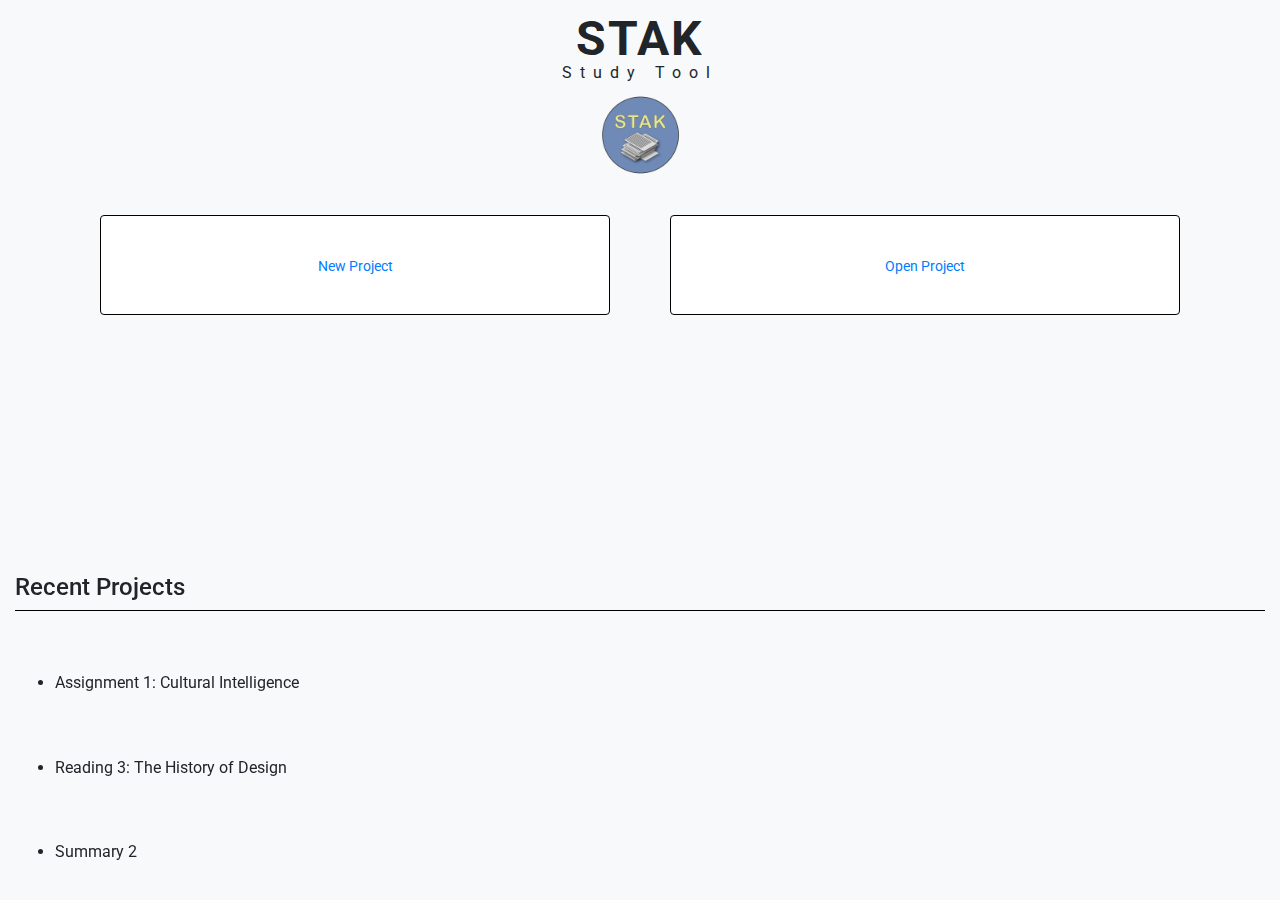
==== index.html @ 2fa88ea3 "init" ====
<!doctype html>
<html lang="en">

<head>
    <meta charset="utf-8">
    <meta name="viewport" content="width=device-width, initial-scale=1, shrink-to-fit=no">
    <meta name="description" content="">
    <meta name="author" content="">
    <link rel="icon" href="../../../../favicon.ico">

    <title>STAK | Study Tool</title>

    <!-- Bootstrap core CSS -->
    <link href="venders/css/bootstrap/bootstrap.min.css" rel="stylesheet">

    <!-- Custom Style -->
    <link href='resources/css/main.css' rel="stylesheet">

    <link href="https://fonts.googleapis.com/css?family=Roboto:100,300,400,700,900" rel="stylesheet">
</head>



<body class="bg-light">

    <div class="container">
        <div class="row">
            <div class="main_title col-xs-12 ">
                <h1>Stak</h1>
                <p>Study Tool</p>
                <img src="resources/img/logo.png" alt="logos" height="100" width="100">
            </div>
        </div>
    </div>
    
    <div class="container">
        <div class="row">
            <div class="new_project col-sm-6">
                <div class="card">
                    <a href="new_project.html">
                    <p class="align-middle">New Project</p>
                    </a>
                </div>
            </div>
            <div class="open_project col-sm-6">
                <a href="open_project.html">
                <div class="card">
                      <p>Open Project</p>
                </div>
                    </a>
            </div>
        </div>
        <div class="row">
            <div class="recent_projects col-sm-12 fixed-bottom">
                <h2>Recent Projects</h2>
                <div class="line-break"></div>
                <ul>
                    <li>Assignment 1: Cultural Intelligence</li>
                    <li>Reading 3: The History of Design</li>
                    <li>Summary 2</li>
                </ul>
            </div>
        </div>
    </div>



    <!-- Bootstrap core JavaScript
    ================================================== -->
    <!-- Placed at the end of the document so the pages load faster -->
    <script src="venders/js/bootstrap.min.js"></script>
    <script src="venders/js/jquery-3.3.1.min.js"></script>
    <script src="https://code.jquery.com/jquery-3.3.1.slim.min.js" integrity="sha384-q8i/X+965DzO0rT7abK41JStQIAqVgRVzpbzo5smXKp4YfRvH+8abtTE1Pi6jizo" crossorigin="anonymous"></script>
</body>

</html>
---- resources/css/main.css ----
/* main page */

.main_title {
    padding-top: 10px;
    margin: 0 auto;
    text-align: center;
    font-family: 'Roboto', sans-serif;
}

.main_title h1 {
    font-size: 48px;
    text-transform: uppercase;
    font-weight: 700;
    letter-spacing: 2px;
}

.main_title p {
    margin-top: -15px;
    letter-spacing: 8px;
    font-size: 16px;
    margin-bottom: 0px;
}

.new_project,
.open_project {
    width: 50%;
    margin: 0 auto;
    padding: 30px;

}

h3 {
    font-size: 14px;
    letter-spacing: 1px;
    font-weight: 700;
}

p {
    font-family: 'Roboto', sans-serif;
    font-size: 14px;
}

.bold {
    font-weight: 600;
}

.thin_text {
    font-weight: 100;
}

.new_project .card,
.open_project .card {
    height: 100px;
    border-style: solid;
    border-width: 1px;
    border-color: black;
    line-height: 100px;
}

.new_project p,
.open_project p {
    text-align: center;
    vertical-align: middle;

}

.line-break {
    height: 1px;
    width: 100%;
    background-color: black;
}

.recent_projects {
    margin-bottom: 20px;
}

h2 {
    font-size: 1.5em;
}

li {
    margin-top: 5%;
}

nav-bar li {
    display: inline-block;
}

.vertical_line {
    padding-right: 5px;
}

.small_title img {
    margin: 0 auto;
    padding: 10px;
    font-family: 'Roboto', sans-serif;
}

.small_title h1 {
    padding-top: 12px;
    padding-left: 15px;
    font-size: 22px;
    text-transform: uppercase;
    font-family: 'Roboto', sans-serif;
}

.thin_title {
    font-family: 'Roboto', sans-serif;
    font-weight: 100;
}

.navbar-nav {
    float: none;
    margin: 0 auto;
    display: block;
    text-align: center;
}

.navbar-nav > li {
    font-size: 11px;
    display: inline-block;
    float: none;
    padding: 0px 5px 0px 5px;
}

.btn-light {
    width: 100%;
    display:
}

.btn-layout {
    width: 70%;
    margin: 0 auto;
    margin-top: 170px;
    margin-bottom: 20px;
}

.navbar-collapse {
    margin-top: -15px;
}

.btn-outline-dark {}

.title {
    margin-top: 50px;
}

.custom-select {
    width: 200px;
}

.savebtn {
    margin-top: 40px;
}

.drop-down-card {
    margin: 0 auto;
    width: 90%;
    margin-top: 10px;
}
select,
.form-control {
    width: 200px;
    display: inline;
}

#req_list{
    display: none;
}

label {
    padding-right: 20px;
}

input[type=date] {
    width: 200px;
    text-align:
}

select {
    float: right;
}

.nav-btn {
    margin-top: 20px;
font-size: 12px;
    margin: 10px;
    margin-bottom: 0px;
}

#title {
    margin-left: 29px;
}

.tool_card h2 {
    min-height: 90px;
    padding: 25px 5px 25px 5px;
    font-size: 13px;
    font-weight: 100;
    text-align: center;
    border: 1px solid;
}
.tool_card {
    height: 100px;
    padding: 10px;
    margin-bottom:50px;
}
#due_date,
#type {
    margin-left: 30px;
}
textarea
{
<<<<<<< HEAD
  line-height: 5px;
  background-image: linear-gradient(transparent, transparent 14px, #E7EFF8 0px);
  background-size: 100% 15px;
=======
  line-height: 25px;
  background-image: linear-gradient(transparent, transparent 24px, #E7EFF8 0px);
  background-size: 100% 25px;
>>>>>>> parent of ddb30be... Revert "added js functionality + lines to document"
}

 #textbox {
    width: 100%;
    height: 400px;
}

.main-bar {
    height: 20px;
    border-color: black;
    border-top: solid 1px;
    text-align: center;
    margin: 0 auto;
    width: 90%;
}

.top {
width: 100%;
}
.word_tools {
    margin: 0px;
}

.word_tools {
    padding-left: 15px;
}

.drop-down-card {
    display: none;
}
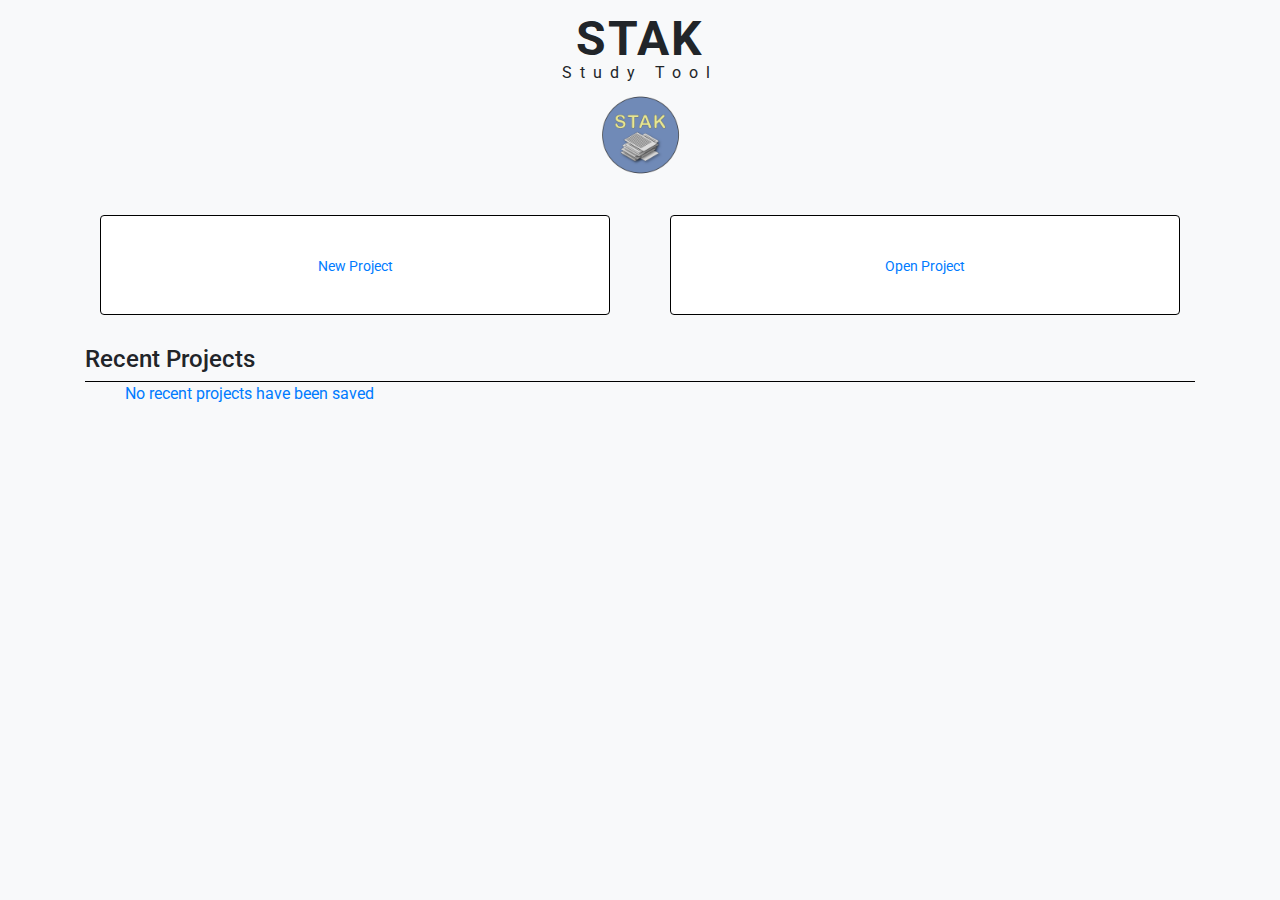
==== commit 8c8b3a49: "Revert "started working on reference tool"" ====
--- a/index.html
+++ b/index.html
@@ -1,4 +1,4 @@
-<!doctype html>
+<!DOCTYPE html>
 <html lang="en">
 
 <head>
@@ -12,7 +12,7 @@
 
     <!-- Bootstrap core CSS -->
     <link href="venders/css/bootstrap/bootstrap.min.css" rel="stylesheet">
-
+    <script src="resources/js/localStorage.js"></script>
     <!-- Custom Style -->
     <link href='resources/css/main.css' rel="stylesheet">
 
@@ -21,24 +21,24 @@
 
 
 
-<body class="bg-light">
+<body onload="recentProjects()" class="bg-light">
 
     <div class="container">
         <div class="row">
-            <div class="main_title col-xs-12 ">
+            <div class="main_title col-xs-12">
                 <h1>Stak</h1>
                 <p>Study Tool</p>
                 <img src="resources/img/logo.png" alt="logos" height="100" width="100">
             </div>
         </div>
     </div>
-    
+
     <div class="container">
         <div class="row">
-            <div class="new_project col-sm-6">
+            <div class= "new_project col-sm-6">
                 <div class="card">
                     <a href="new_project.html">
-                    <p class="align-middle">New Project</p>
+                    <p>New Project</p>
                     </a>
                 </div>
             </div>
@@ -50,14 +50,14 @@
                     </a>
             </div>
         </div>
+        </div>
+        <div class="container">
         <div class="row">
-            <div class="recent_projects col-sm-12 fixed-bottom">
+            <div class="col-sm-12">
                 <h2>Recent Projects</h2>
                 <div class="line-break"></div>
-                <ul>
-                    <li>Assignment 1: Cultural Intelligence</li>
-                    <li>Reading 3: The History of Design</li>
-                    <li>Summary 2</li>
+                <ul >
+                    <a href="project_main.html"<li id="recent-project" class="align-left"></li></a>
                 </ul>
             </div>
         </div>
--- a/resources/css/main.css
+++ b/resources/css/main.css
@@ -1,4 +1,10 @@
+
 /* main page */
+.save-margin{
+position: absolute;
+right: 10px;
+}
+
 
 .main_title {
     padding-top: 10px;
@@ -31,8 +37,8 @@
 
 h3 {
     font-size: 14px;
-    letter-spacing: 1px;
     font-weight: 700;
+    text-transform: uppercase;
 }
 
 p {
@@ -64,6 +70,9 @@
 
 }
 
+#insert_nav {
+    margin-top: 10px;
+}
 .line-break {
     height: 1px;
     width: 100%;
@@ -77,6 +86,15 @@
 h2 {
     font-size: 1.5em;
 }
+}
+.warning {
+    color: red;
+}
+iframe {
+    margin-top: 20px;
+        margin: 0 auto;
+}
+
 
 li {
     margin-top: 5%;
@@ -84,6 +102,7 @@
 
 nav-bar li {
     display: inline-block;
+    display: inline-block;
 }
 
 .vertical_line {
@@ -96,6 +115,22 @@
     font-family: 'Roboto', sans-serif;
 }
 
+#calendar_hide {
+    display: none;
+    margin: 0 auto;
+
+}
+
+#insert_nav {
+
+}
+
+.popup {
+    width: 200px;
+}
+#tool_popup {
+ display: none;
+}
 .small_title h1 {
     padding-top: 12px;
     padding-left: 15px;
@@ -123,6 +158,10 @@
     padding: 0px 5px 0px 5px;
 }
 
+.requirements {
+    display: block;
+}
+
 .btn-light {
     width: 100%;
     display:
@@ -146,11 +185,11 @@
 }
 
 .custom-select {
-    width: 200px;
+    width: 225px;
 }
 
 .savebtn {
-    margin-top: 40px;
+    text-align: right;
 }
 
 .drop-down-card {
@@ -160,7 +199,7 @@
 }
 select,
 .form-control {
-    width: 200px;
+    width: 225px;
     display: inline;
 }
 
@@ -168,12 +207,16 @@
     display: none;
 }
 
+.list-group-item {
+    margin-top: 5px;
+}
+
 label {
     padding-right: 20px;
 }
 
 input[type=date] {
-    width: 200px;
+    width: 225px;
     text-align:
 }
 
@@ -186,6 +229,10 @@
 font-size: 12px;
     margin: 10px;
     margin-bottom: 0px;
+}f
+
+.list-group {
+
 }
 
 #title {
@@ -193,8 +240,7 @@
 }
 
 .tool_card h2 {
-    min-height: 90px;
-    padding: 25px 5px 25px 5px;
+    padding: 5px 0px 5px 0px;
     font-size: 13px;
     font-weight: 100;
     text-align: center;
@@ -209,22 +255,38 @@
 #type {
     margin-left: 30px;
 }
-textarea
-{
-<<<<<<< HEAD
-  line-height: 5px;
-  background-image: linear-gradient(transparent, transparent 14px, #E7EFF8 0px);
-  background-size: 100% 15px;
-=======
-  line-height: 25px;
-  background-image: linear-gradient(transparent, transparent 24px, #E7EFF8 0px);
-  background-size: 100% 25px;
->>>>>>> parent of ddb30be... Revert "added js functionality + lines to document"
-}
+
+.popup {
+    text-align: center;
+    text-align: center;
+}
+
+#reference-hide {
+    display: none;
+}
+textarea{
+        width: 100%;
+  font-size: 12px;
+  background-image: linear-gradient(transparent, transparent 17px, #E7EFF8 0px);
+  background-size: 100% 18px;
+       padding: 17px 10px 5px 10px;
+background-attachment: local;
+    resize: none;
+}
+
+ul {
+  list-style-type: none;
+}
+
+.list-group {
+    width: 100%;
+}
+
 
  #textbox {
     width: 100%;
-    height: 400px;
+    height: 500px;
+       overflow-y: scroll;
 }
 
 .main-bar {
@@ -236,6 +298,12 @@
     width: 90%;
 }
 
+.top-btn {
+    min-width: 100%;
+    margin: 10px 0px 10px 0px;
+    font-size: 12px;
+    padding: 5px;
+}
 .top {
 width: 100%;
 }
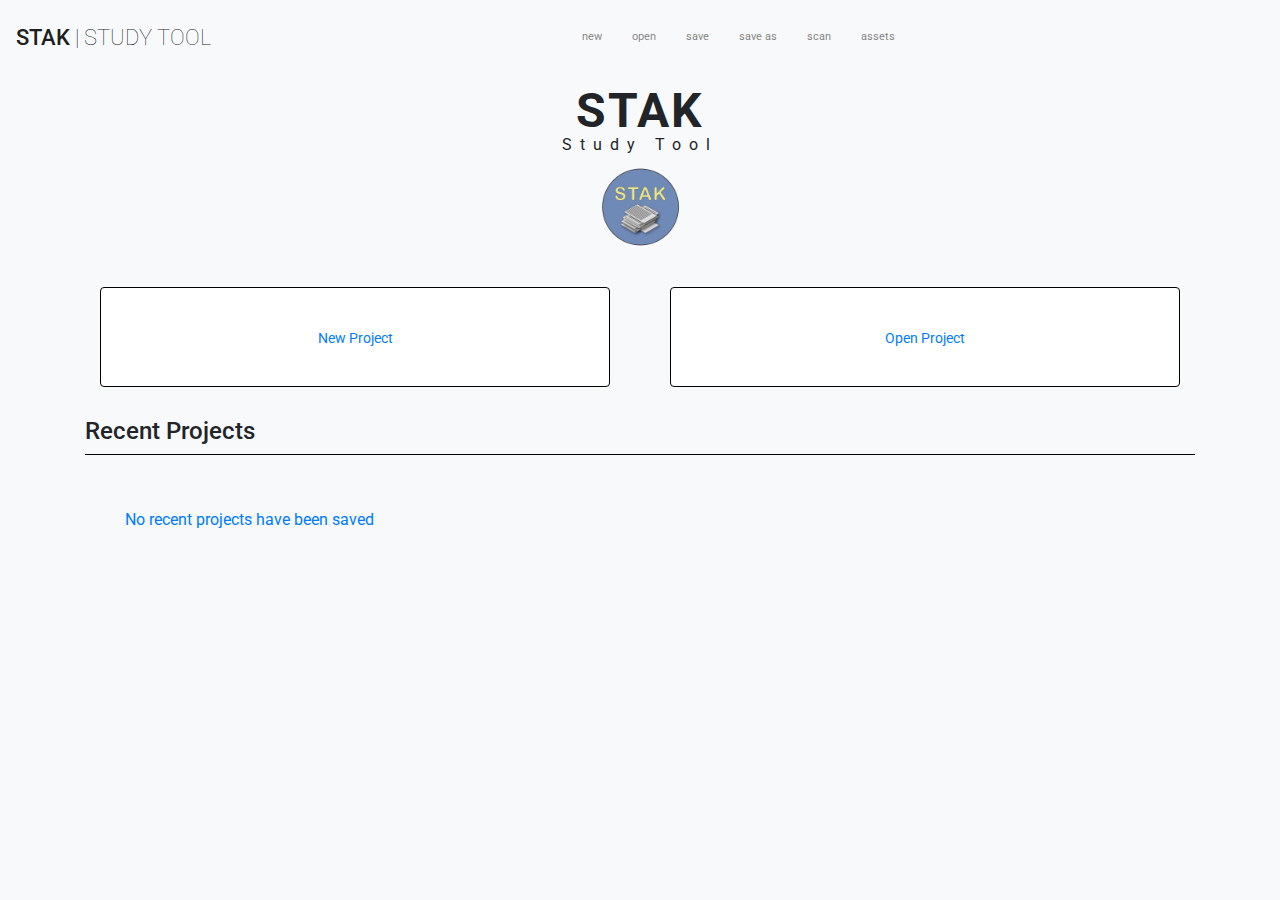
==== commit 467d230c: "done for prac3" ====
--- a/index.html
+++ b/index.html
@@ -22,7 +22,45 @@
 
 
 <body onload="recentProjects()" class="bg-light">
+     <nav class="navbar navbar-expand-lg navbar-light bg-light">
+        <a class="navbar-brand" href="index.html">
+            <div class="row">
+                <div class="small_title col-xs-12">
+                    <h1>Stak <span class="thin_title"><span class="vertical_line">|</span>Study Tool</span>
+                    </h1>
+                </div>
 
+            </div>
+        </a>
+        <button class="navbar-toggler" type="button" data-toggle="collapse" data-target="#navbarSupportedContent" aria-controls="navbarSupportedContent" aria-expanded="false" aria-label="Toggle navigation">
+    <span class="navbar-toggler-icon"></span>
+  </button>
+
+        <div class="collapse navbar-collapse" id="navbarSupportedContent">
+          <ul class="navbar-nav">
+                <li class="nav-item">
+                    <a class="nav-link" href="new_project.html">new<span class="sr-only"></span></a>
+                </li>
+                <li class="nav-item">
+                    <a class="nav-link" href="open_project.html">open <span class="sr-only"></span></a>
+                </li>
+                <li class="nav-item">
+                    <a class="nav-link" href="#" onclick="save()">save <span class="sr-only"></span></a>
+                </li>
+                <li class="nav-item">
+                    <a class="nav-link" href="file:///">save as <span class="sr-only"></span></a>
+                </li>
+                <li class="nav-item">
+                    <a class="nav-link" href="scanner_tool.html">scan<span class="sr-only"></span></a>
+                </li>
+                <li class="nav-item">
+                    <a class="nav-link" href="assets.html">assets<span class="sr-only"></span></a>
+                </li>
+                
+            </ul>
+        </div>
+    </nav>
+    
     <div class="container">
         <div class="row">
             <div class="main_title col-xs-12">
@@ -35,29 +73,31 @@
 
     <div class="container">
         <div class="row">
-            <div class= "new_project col-sm-6">
+            <div class="new_project col-sm-6">
                 <div class="card">
                     <a href="new_project.html">
-                    <p>New Project</p>
+                        <p>New Project</p>
                     </a>
                 </div>
             </div>
             <div class="open_project col-sm-6">
                 <a href="open_project.html">
-                <div class="card">
-                      <p>Open Project</p>
-                </div>
-                    </a>
+                    <div class="card">
+                        <p>Open Project</p>
+                    </div>
+                </a>
             </div>
         </div>
-        </div>
-        <div class="container">
+    </div>
+    <div class="container">
         <div class="row">
             <div class="col-sm-12">
                 <h2>Recent Projects</h2>
                 <div class="line-break"></div>
-                <ul >
-                    <a href="project_main.html"<li id="recent-project" class="align-left"></li></a>
+                <ul>
+                    <a href="project_main.html">
+                        <li id="recent-project" class="align-left"></li>
+                    </a>
                 </ul>
             </div>
         </div>
@@ -65,12 +105,12 @@
 
 
 
-    <!-- Bootstrap core JavaScript
+  <!-- Bootstrap core JavaScript
     ================================================== -->
     <!-- Placed at the end of the document so the pages load faster -->
-    <script src="venders/js/bootstrap.min.js"></script>
-    <script src="venders/js/jquery-3.3.1.min.js"></script>
     <script src="https://code.jquery.com/jquery-3.3.1.slim.min.js" integrity="sha384-q8i/X+965DzO0rT7abK41JStQIAqVgRVzpbzo5smXKp4YfRvH+8abtTE1Pi6jizo" crossorigin="anonymous"></script>
-</body>
+    <script src="https://cdnjs.cloudflare.com/ajax/libs/popper.js/1.14.0/umd/popper.min.js" integrity="sha384-cs/chFZiN24E4KMATLdqdvsezGxaGsi4hLGOzlXwp5UZB1LY//20VyM2taTB4QvJ" crossorigin="anonymous"></script>
+    <script src="https://stackpath.bootstrapcdn.com/bootstrap/4.1.0/js/bootstrap.min.js" integrity="sha384-uefMccjFJAIv6A+rW+L4AHf99KvxDjWSu1z9VI8SKNVmz4sk7buKt/6v9KI65qnm" crossorigin="anonymous"></script>
+    <script type="text/javascript" src="resources/js/top_nav.js"></script>
 
 </html>
--- a/resources/css/main.css
+++ b/resources/css/main.css
@@ -1,4 +1,8 @@
-
+bdy {
+    width: 360px;
+    margin: 0 auto;
+    margin-top: 200px
+}
 /* main page */
 .save-margin{
 position: absolute;
@@ -282,7 +286,11 @@
     width: 100%;
 }
 
-
+#imageholder{
+    min-height: 400px;
+    border: 1px solid black;
+    margin: 20px;
+}
  #textbox {
     width: 100%;
     height: 500px;
@@ -318,3 +326,27 @@
 .drop-down-card {
     display: none;
 }
+
+.camera {
+    height: 400px;
+
+    
+
+text-align: center;
+}
+
+.camera img {
+        margin-top: 20px;
+    height: 350px;
+
+}
+
+#thumb {
+    height: 50px;
+    padding: 5px;
+    border: 1px solid black;
+}
+
+#scan_thumb {
+    padding: 15px;
+}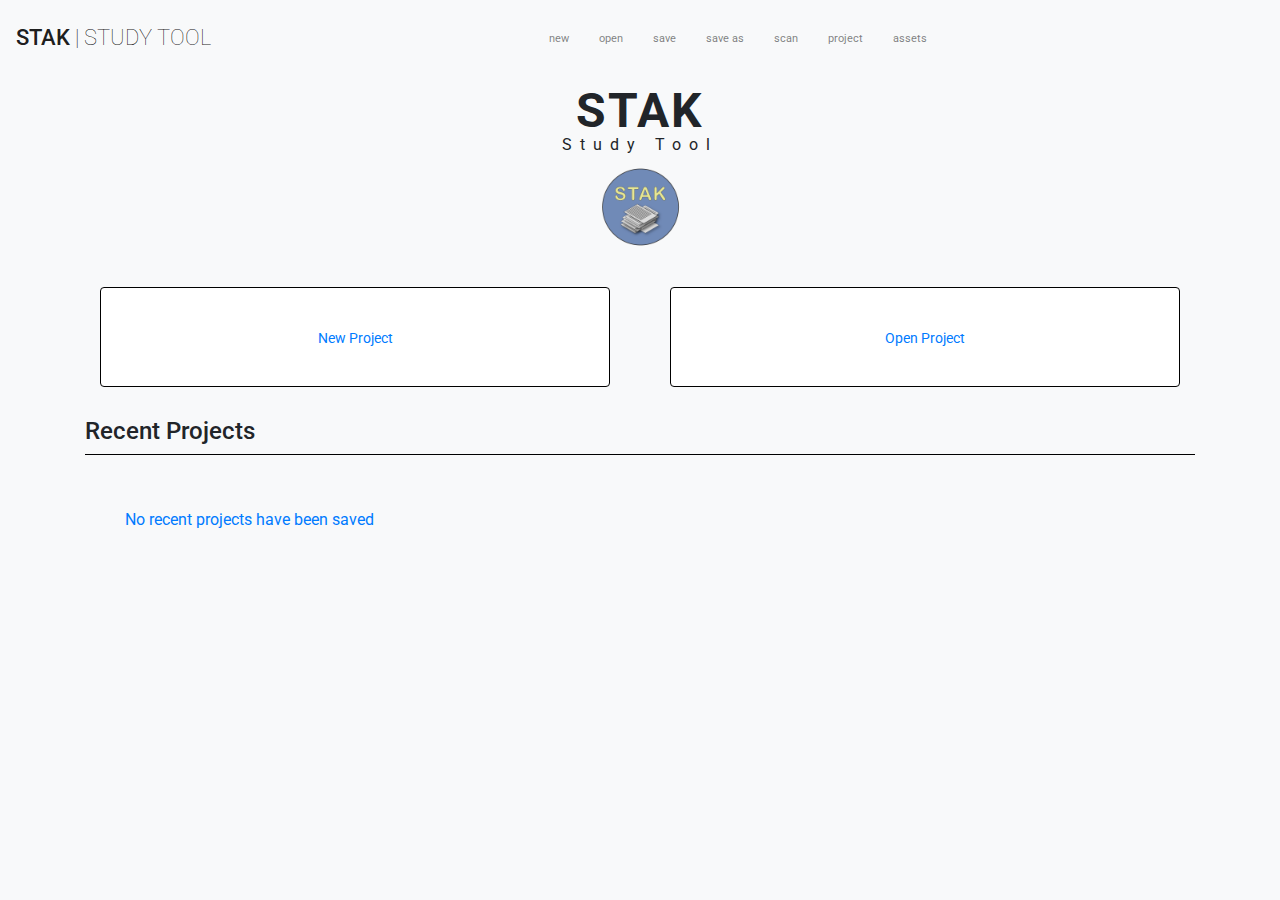
==== commit cb2c32ab: "fixed nav" ====
--- a/index.html
+++ b/index.html
@@ -37,7 +37,7 @@
   </button>
 
         <div class="collapse navbar-collapse" id="navbarSupportedContent">
-          <ul class="navbar-nav">
+        <ul class="navbar-nav">
                 <li class="nav-item">
                     <a class="nav-link" href="new_project.html">new<span class="sr-only"></span></a>
                 </li>
@@ -51,10 +51,13 @@
                     <a class="nav-link" href="file:///">save as <span class="sr-only"></span></a>
                 </li>
                 <li class="nav-item">
-                    <a class="nav-link" href="scanner_tool.html">scan<span class="sr-only"></span></a>
+                    <a class="nav-link" href="scanner_tool.html">scan <span class="sr-only"></span></a>
+                </li>
+              <li class="nav-item">
+                    <a class="nav-link" href="project_main.html">project <span class="sr-only"></span></a>
                 </li>
                 <li class="nav-item">
-                    <a class="nav-link" href="assets.html">assets<span class="sr-only"></span></a>
+                    <a class="nav-link" href="assets.html">assets <span class="sr-only"></span></a>
                 </li>
                 
             </ul>
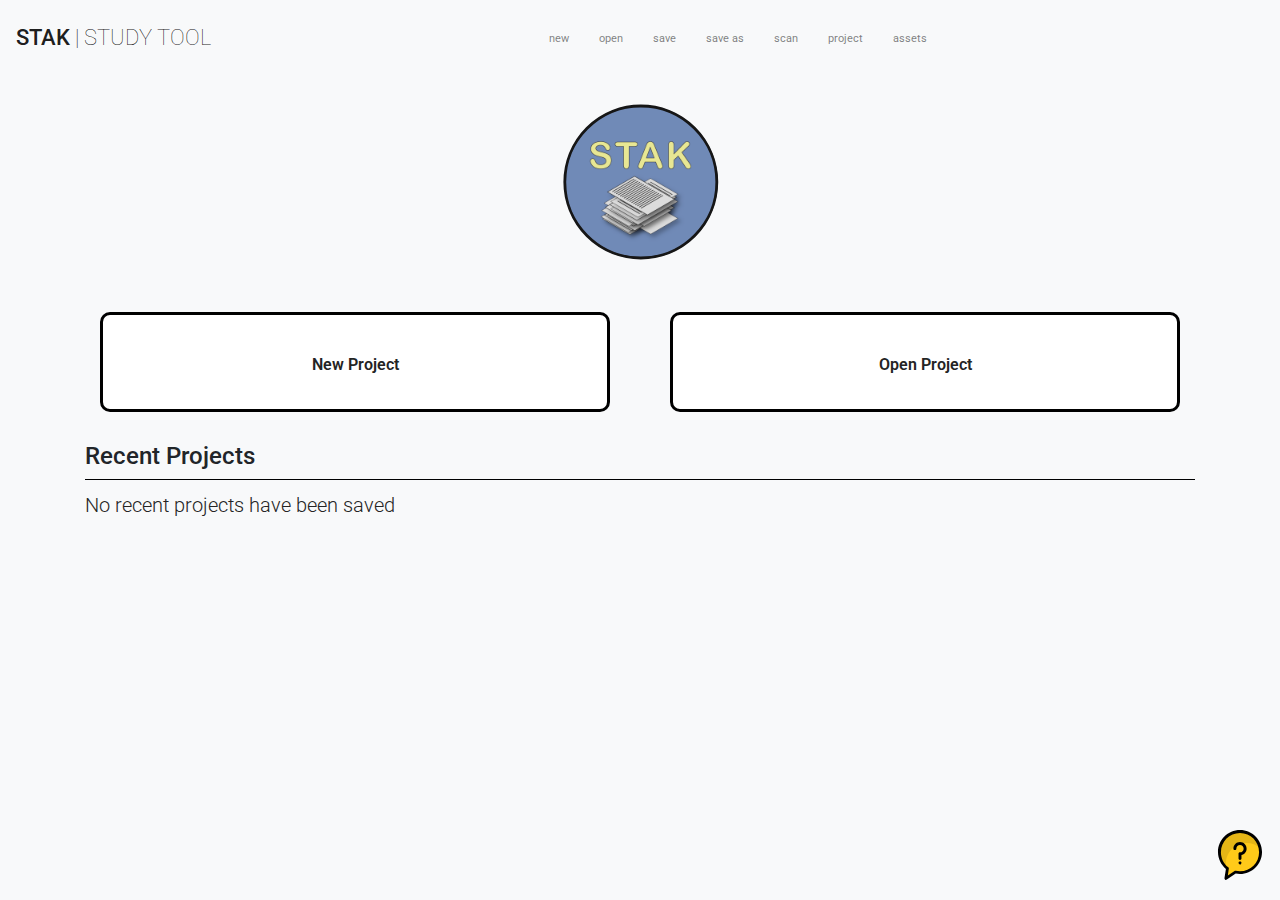
==== commit e6130d66: "added logos/fixed responsiveness/tested js" ====
--- a/index.html
+++ b/index.html
@@ -22,7 +22,7 @@
 
 
 <body onload="recentProjects()" class="bg-light">
-     <nav class="navbar navbar-expand-lg navbar-light bg-light">
+    <nav class="navbar navbar-expand-lg navbar-light bg-light">
         <a class="navbar-brand" href="index.html">
             <div class="row">
                 <div class="small_title col-xs-12">
@@ -37,7 +37,7 @@
   </button>
 
         <div class="collapse navbar-collapse" id="navbarSupportedContent">
-        <ul class="navbar-nav">
+            <ul class="navbar-nav">
                 <li class="nav-item">
                     <a class="nav-link" href="new_project.html">new<span class="sr-only"></span></a>
                 </li>
@@ -53,23 +53,22 @@
                 <li class="nav-item">
                     <a class="nav-link" href="scanner_tool.html">scan <span class="sr-only"></span></a>
                 </li>
-              <li class="nav-item">
+                <li class="nav-item">
                     <a class="nav-link" href="project_main.html">project <span class="sr-only"></span></a>
                 </li>
                 <li class="nav-item">
                     <a class="nav-link" href="assets.html">assets <span class="sr-only"></span></a>
                 </li>
-                
+
             </ul>
         </div>
     </nav>
-    
+
     <div class="container">
         <div class="row">
             <div class="main_title col-xs-12">
-                <h1>Stak</h1>
-                <p>Study Tool</p>
-                <img src="resources/img/logo.png" alt="logos" height="100" width="100">
+
+                <img src="resources/img/logo.svg" alt="logos" height="200" width="200">
             </div>
         </div>
     </div>
@@ -79,14 +78,14 @@
             <div class="new_project col-sm-6">
                 <div class="card">
                     <a href="new_project.html">
-                        <p>New Project</p>
+                        <p class="lead">New Project</p>
                     </a>
                 </div>
             </div>
             <div class="open_project col-sm-6">
                 <a href="open_project.html">
                     <div class="card">
-                        <p>Open Project</p>
+                        <p class="lead">Open Project</p>
                     </div>
                 </a>
             </div>
@@ -97,23 +96,53 @@
             <div class="col-sm-12">
                 <h2>Recent Projects</h2>
                 <div class="line-break"></div>
-                <ul>
-                    <a href="project_main.html">
-                        <li id="recent-project" class="align-left"></li>
-                    </a>
-                </ul>
+
+                <a href="project_main.html">
+                    <p class="lead" id="recent-project" class="float-left">
+                        </li>
+                </a>
+
             </div>
         </div>
-    </div>
+    
+        <div class="row">
+            <div class="col-sm-12 fixed-bottom">
+                <img class="float-right" src="resources/img/faq.svg" data-toggle="modal" data-target="#index-help">
+            </div>
+        </div>
+
+        <div class="modal fade" id="index-help" tabindex="-1" role="dialog" aria-labelledby="exampleModalLabel" aria-hidden="true">
+            <div class="modal-dialog" role="document">
+                <div class="modal-content mt-3">
+                    <div class="modal-header">
+                        <h4 class="modal-title">Welcome to Stak!</h4>
+                        <button type="button" class="close" data-dismiss="modal" aria-label="Close">
+          <span aria-hidden="true">&times;</span>
+        </button>
+                    </div>
+                    <div class="modal-body">
+                        <p class="lead">I'm the little helper which can guide you through Stak! <br><br>Each page i'll be hanging out down here ready to guide you through the next step.<br><br> On this page create a new STAK project or open an existing one to continue</p>
+                    </div>
+                    <div class="modal-footer">
+                        <button type="button" class="btn btn-secondary" data-dismiss="modal">Close</button>
+                    </div>
+                </div>
+            </div>
+        </div>
 
 
 
-  <!-- Bootstrap core JavaScript
+
+
+</body>
+
+
+<!-- Bootstrap core JavaScript
     ================================================== -->
-    <!-- Placed at the end of the document so the pages load faster -->
-    <script src="https://code.jquery.com/jquery-3.3.1.slim.min.js" integrity="sha384-q8i/X+965DzO0rT7abK41JStQIAqVgRVzpbzo5smXKp4YfRvH+8abtTE1Pi6jizo" crossorigin="anonymous"></script>
-    <script src="https://cdnjs.cloudflare.com/ajax/libs/popper.js/1.14.0/umd/popper.min.js" integrity="sha384-cs/chFZiN24E4KMATLdqdvsezGxaGsi4hLGOzlXwp5UZB1LY//20VyM2taTB4QvJ" crossorigin="anonymous"></script>
-    <script src="https://stackpath.bootstrapcdn.com/bootstrap/4.1.0/js/bootstrap.min.js" integrity="sha384-uefMccjFJAIv6A+rW+L4AHf99KvxDjWSu1z9VI8SKNVmz4sk7buKt/6v9KI65qnm" crossorigin="anonymous"></script>
-    <script type="text/javascript" src="resources/js/top_nav.js"></script>
+<!-- Placed at the end of the document so the pages load faster -->
+<script src="https://code.jquery.com/jquery-3.3.1.slim.min.js" integrity="sha384-q8i/X+965DzO0rT7abK41JStQIAqVgRVzpbzo5smXKp4YfRvH+8abtTE1Pi6jizo" crossorigin="anonymous"></script>
+<script src="https://cdnjs.cloudflare.com/ajax/libs/popper.js/1.14.0/umd/popper.min.js" integrity="sha384-cs/chFZiN24E4KMATLdqdvsezGxaGsi4hLGOzlXwp5UZB1LY//20VyM2taTB4QvJ" crossorigin="anonymous"></script>
+<script src="https://stackpath.bootstrapcdn.com/bootstrap/4.1.0/js/bootstrap.min.js" integrity="sha384-uefMccjFJAIv6A+rW+L4AHf99KvxDjWSu1z9VI8SKNVmz4sk7buKt/6v9KI65qnm" crossorigin="anonymous"></script>
+<script type="text/javascript" src="resources/js/top_nav.js"></script>
 
 </html>
--- a/resources/css/main.css
+++ b/resources/css/main.css
@@ -2,6 +2,10 @@
     width: 360px;
     margin: 0 auto;
     margin-top: 200px
+}
+
+.lead {
+    color: #242424;
 }
 /* main page */
 .save-margin{
@@ -9,12 +13,19 @@
 right: 10px;
 }
 
+#recent-project {
+    padding-top: 10px;
+}
 
 .main_title {
     padding-top: 10px;
     margin: 0 auto;
     text-align: center;
     font-family: 'Roboto', sans-serif;
+}
+
+#submit-line-break{
+    margin-top: 20px;
 }
 
 .main_title h1 {
@@ -36,7 +47,11 @@
     width: 50%;
     margin: 0 auto;
     padding: 30px;
-
+}
+
+.help {
+    text-align: right;
+    width: 50px;
 }
 
 h3 {
@@ -61,9 +76,8 @@
 .new_project .card,
 .open_project .card {
     height: 100px;
-    border-style: solid;
-    border-width: 1px;
-    border-color: black;
+    border: 3px black solid;
+    border-radius: 10px;
     line-height: 100px;
 }
 
@@ -71,7 +85,8 @@
 .open_project p {
     text-align: center;
     vertical-align: middle;
-
+    font-size: 1em;
+    font-weight: 600
 }
 
 #insert_nav {
@@ -134,7 +149,15 @@
 }
 #tool_popup {
  display: none;
-}
+    width: 100px;
+
+}
+
+#snippets_popup {
+ display: none;
+    width: 100px;
+}
+
 .small_title h1 {
     padding-top: 12px;
     padding-left: 15px;
@@ -143,6 +166,12 @@
     font-family: 'Roboto', sans-serif;
 }
 
+.center-block {
+    display: flex;
+    align-items: center;
+    justify-content: center;
+}
+
 .thin_title {
     font-family: 'Roboto', sans-serif;
     font-weight: 100;
@@ -166,11 +195,16 @@
     display: block;
 }
 
+.float-right {
+    width: 50px;
+    padding-bottom: 20px;
+}
 .btn-light {
     width: 100%;
     display:
 }
 
+
 .btn-layout {
     width: 70%;
     margin: 0 auto;
@@ -182,20 +216,28 @@
     margin-top: -15px;
 }
 
+
+
 .btn-outline-dark {}
 
 .title {
     margin-top: 50px;
 }
 
-.custom-select {
-    width: 225px;
-}
 
 .savebtn {
     text-align: right;
 }
 
+.display-4 {
+    font-size: 1.5em;
+    
+}
+
+#textbox {
+    margin-top: 10px;
+}
+
 .drop-down-card {
     margin: 0 auto;
     width: 90%;
@@ -203,11 +245,11 @@
 }
 select,
 .form-control {
-    width: 225px;
     display: inline;
 }
 
 #req_list{
+    padding: 10px;
     display: none;
 }
 
@@ -215,13 +257,8 @@
     margin-top: 5px;
 }
 
-label {
-    padding-right: 20px;
-}
-
-input[type=date] {
-    width: 225px;
-    text-align:
+.mx-auto {
+    margin-top: 20px;
 }
 
 select {
@@ -239,10 +276,6 @@
 
 }
 
-#title {
-    margin-left: 29px;
-}
-
 .tool_card h2 {
     padding: 5px 0px 5px 0px;
     font-size: 13px;
@@ -255,33 +288,40 @@
     padding: 10px;
     margin-bottom:50px;
 }
-#due_date,
-#type {
-    margin-left: 30px;
-}
-
-.popup {
-    text-align: center;
-    text-align: center;
-}
+
 
 #reference-hide {
     display: none;
 }
-textarea{
+.main_screen {
+    height: 60vh;
+
+    background-color: white;
+    border: 3px black solid;
+        overflow-y: scroll;
+}
+
+br {
+    line-height: 20px;
+}
+#fake_textarea{
         width: 100%;
   font-size: 12px;
-  background-image: linear-gradient(transparent, transparent 17px, #E7EFF8 0px);
-  background-size: 100% 18px;
-       padding: 17px 10px 5px 10px;
+  background-image: linear-gradient(transparent, transparent 19px, #E7EFF8 0px);
+  background-size: 100% 20px;
+       padding: 12px 10px 5px 10px;
 background-attachment: local;
     resize: none;
+    line-height: 20px;
 }
 
 ul {
   list-style-type: none;
 }
 
+#urlInput {
+    width: 70%;
+}
 .list-group {
     width: 100%;
 }
@@ -292,9 +332,7 @@
     margin: 20px;
 }
  #textbox {
-    width: 100%;
-    height: 500px;
-       overflow-y: scroll;
+    height: 60vh;
 }
 
 .main-bar {
@@ -307,9 +345,7 @@
 }
 
 .top-btn {
-    min-width: 100%;
-    margin: 10px 0px 10px 0px;
-    font-size: 12px;
+    font-size: 10px;
     padding: 5px;
 }
 .top {
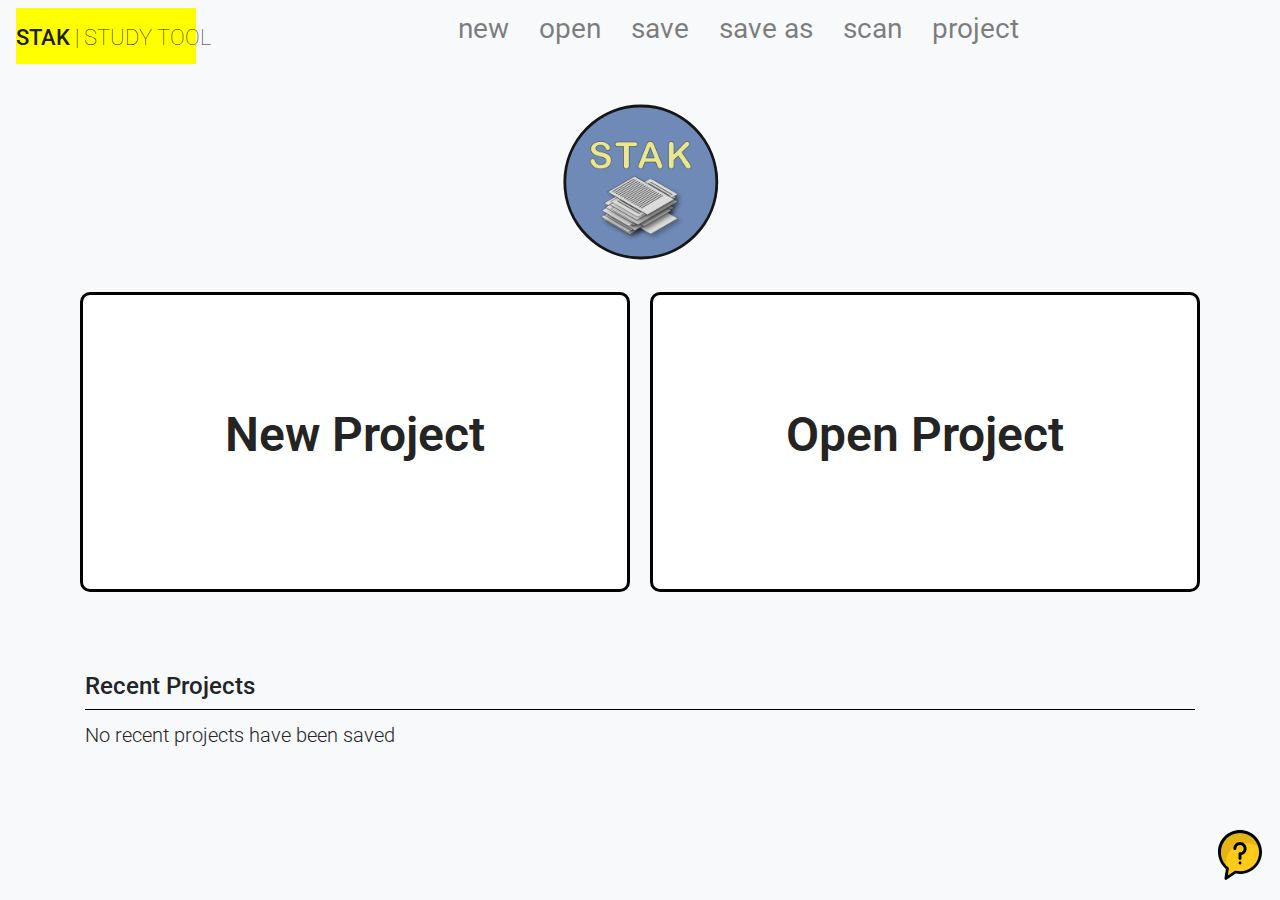
==== commit e095b1b2: "ready for pilot" ====
--- a/index.html
+++ b/index.html
@@ -56,10 +56,6 @@
                 <li class="nav-item">
                     <a class="nav-link" href="project_main.html">project <span class="sr-only"></span></a>
                 </li>
-                <li class="nav-item">
-                    <a class="nav-link" href="assets.html">assets <span class="sr-only"></span></a>
-                </li>
-
             </ul>
         </div>
     </nav>
@@ -93,7 +89,7 @@
     </div>
     <div class="container">
         <div class="row">
-            <div class="col-sm-12">
+            <div class="col-sm-12 recent">
                 <h2>Recent Projects</h2>
                 <div class="line-break"></div>
 
--- a/resources/css/main.css
+++ b/resources/css/main.css
@@ -3,14 +3,22 @@
     margin: 0 auto;
     margin-top: 200px
 }
+.st-dtitle {
+    font-size: 1em;
+}
+.spacing {
+    margin-top: 35vh;
+}
 
 .lead {
     color: #242424;
 }
+
 /* main page */
-.save-margin{
-position: absolute;
-right: 10px;
+
+.save-margin {
+    position: absolute;
+    right: 10px;
 }
 
 #recent-project {
@@ -24,7 +32,7 @@
     font-family: 'Roboto', sans-serif;
 }
 
-#submit-line-break{
+#submit-line-break {
     margin-top: 20px;
 }
 
@@ -46,12 +54,13 @@
 .open_project {
     width: 50%;
     margin: 0 auto;
-    padding: 30px;
+    padding: 10px;
 }
 
 .help {
     text-align: right;
     width: 50px;
+    padding: 5px;
 }
 
 h3 {
@@ -92,6 +101,7 @@
 #insert_nav {
     margin-top: 10px;
 }
+
 .line-break {
     height: 1px;
     width: 100%;
@@ -105,18 +115,21 @@
 h2 {
     font-size: 1.5em;
 }
-}
+
+}
+
 .warning {
     color: red;
 }
+
 iframe {
     margin-top: 20px;
-        margin: 0 auto;
+    margin: 0 auto;
 }
 
 
 li {
-    margin-top: 5%;
+
 }
 
 nav-bar li {
@@ -140,21 +153,20 @@
 
 }
 
-#insert_nav {
-
-}
+#insert_nav {}
 
 .popup {
     width: 200px;
 }
+
 #tool_popup {
- display: none;
+    display: none;
     width: 100px;
 
 }
 
 #snippets_popup {
- display: none;
+    display: none;
     width: 100px;
 }
 
@@ -199,6 +211,7 @@
     width: 50px;
     padding-bottom: 20px;
 }
+
 .btn-light {
     width: 100%;
     display:
@@ -231,7 +244,7 @@
 
 .display-4 {
     font-size: 1.5em;
-    
+
 }
 
 #textbox {
@@ -243,12 +256,13 @@
     width: 90%;
     margin-top: 10px;
 }
+
 select,
 .form-control {
     display: inline;
 }
 
-#req_list{
+#req_list {
     padding: 10px;
     display: none;
 }
@@ -267,14 +281,12 @@
 
 .nav-btn {
     margin-top: 20px;
-font-size: 12px;
+    font-size: 12px;
     margin: 10px;
     margin-bottom: 0px;
-}f
-
-.list-group {
-
-}
+}
+
+f .list-group {}
 
 .tool_card h2 {
     padding: 5px 0px 5px 0px;
@@ -283,55 +295,61 @@
     text-align: center;
     border: 1px solid;
 }
+
 .tool_card {
     height: 100px;
     padding: 10px;
-    margin-bottom:50px;
+    margin-bottom: 50px;
 }
 
 
 #reference-hide {
     display: none;
 }
+
 .main_screen {
     height: 60vh;
-
+    margin-top: 10px;
     background-color: white;
     border: 3px black solid;
-        overflow-y: scroll;
+    overflow-y: scroll;
 }
 
 br {
     line-height: 20px;
 }
-#fake_textarea{
-        width: 100%;
-  font-size: 12px;
-  background-image: linear-gradient(transparent, transparent 19px, #E7EFF8 0px);
-  background-size: 100% 20px;
-       padding: 12px 10px 5px 10px;
-background-attachment: local;
+
+#fake_textarea {
+    width: 100%;
+    font-size: 12px;
+    background-image: linear-gradient(transparent, transparent 19px, #E7EFF8 0px);
+    background-size: 100% 20px;
+    padding: 12px 10px 5px 10px;
+    background-attachment: local;
     resize: none;
     line-height: 20px;
 }
 
 ul {
-  list-style-type: none;
+    list-style-type: none;
 }
 
 #urlInput {
     width: 70%;
 }
+
 .list-group {
     width: 100%;
 }
 
-#imageholder{
+#imageholder {
     min-height: 400px;
+    width: 100%;
     border: 1px solid black;
     margin: 20px;
 }
- #textbox {
+
+#textbox {
     height: 60vh;
 }
 
@@ -348,9 +366,11 @@
     font-size: 10px;
     padding: 5px;
 }
+
 .top {
-width: 100%;
-}
+    width: 100%;
+}
+
 .word_tools {
     margin: 0px;
 }
@@ -366,13 +386,13 @@
 .camera {
     height: 400px;
 
-    
-
-text-align: center;
+
+
+    text-align: center;
 }
 
 .camera img {
-        margin-top: 20px;
+    margin-top: 20px;
     height: 350px;
 
 }
@@ -385,4 +405,55 @@
 
 #scan_thumb {
     padding: 15px;
-}+}
+
+/*  Small devices (landscape phones, 576px and up) */
+@media (min-width: 576px) {
+
+.new_project .card, .open_project .card {
+        height: 200px;
+        font-size: 1.4em;
+        padding-top: 40px;
+    }
+    
+    .recent {
+        margin-top: 50px;
+    }
+    
+
+}
+
+/* Medium devices (tablets, 768px and up)*/
+@media (min-width: 768px) {
+
+    .new_project .card, .open_project .card {
+        height: 300px;
+        font-size: 2em;
+        padding-top: 90px;
+    }
+        .recent {
+        margin-top: 70px;
+    }
+    
+    h2 {
+        font-size: 1.5em;
+    }
+}
+
+/* Large devices (desktops, 992px and up) */
+@media (min-width: 992px) {
+
+    
+a {font-size: 1.5em}
+}
+
+/* Extra large devices (large desktops, 1200px and up) */
+@media (min-width: 1200px) {
+    .navbar-brand {
+        background-color: yellow;
+    }
+    .navbar a {font-size: 2.5em;
+    margin: 0px 10px 0px 10px
+    padding: 0px;}
+}
+}
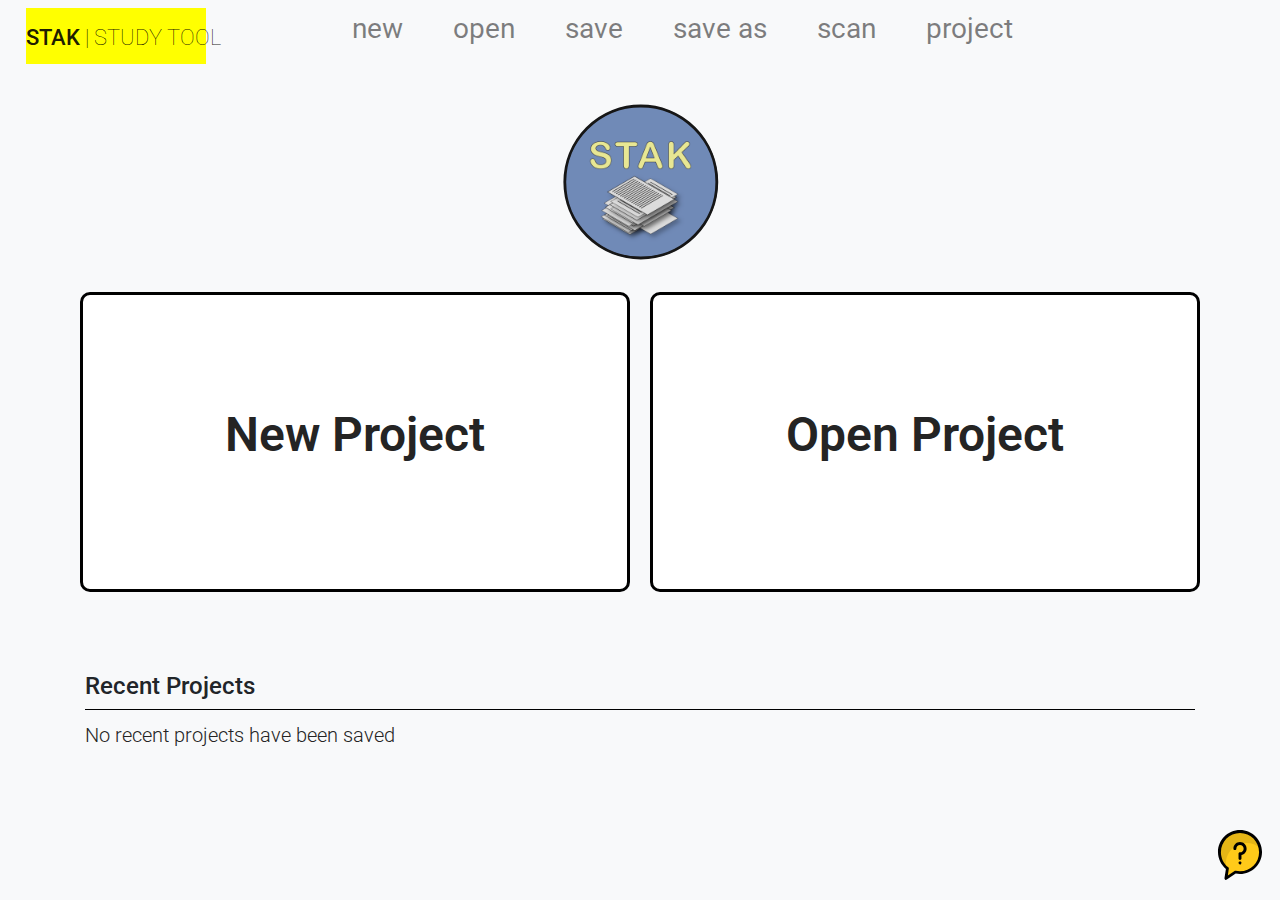
==== commit 3d8a48cb: "finalfinal" ====
--- a/index.html
+++ b/index.html
@@ -94,8 +94,7 @@
                 <div class="line-break"></div>
 
                 <a href="project_main.html">
-                    <p class="lead" id="recent-project" class="float-left">
-                        </li>
+                    <p class="lead" id="recent-project" class="float-left"></p>
                 </a>
 
             </div>
--- a/resources/css/main.css
+++ b/resources/css/main.css
@@ -194,6 +194,7 @@
     margin: 0 auto;
     display: block;
     text-align: center;
+    padding-right: 11%;
 }
 
 .navbar-nav > li {
@@ -453,7 +454,12 @@
         background-color: yellow;
     }
     .navbar a {font-size: 2.5em;
-    margin: 0px 10px 0px 10px
-    padding: 0px;}
-}
-}
+    margin: 0px 10px 0px 10px;}
+    .navbar-nav {
+    float: none;
+    margin: 0 auto;
+    display: block;
+    text-align: center;
+}
+}
+}
